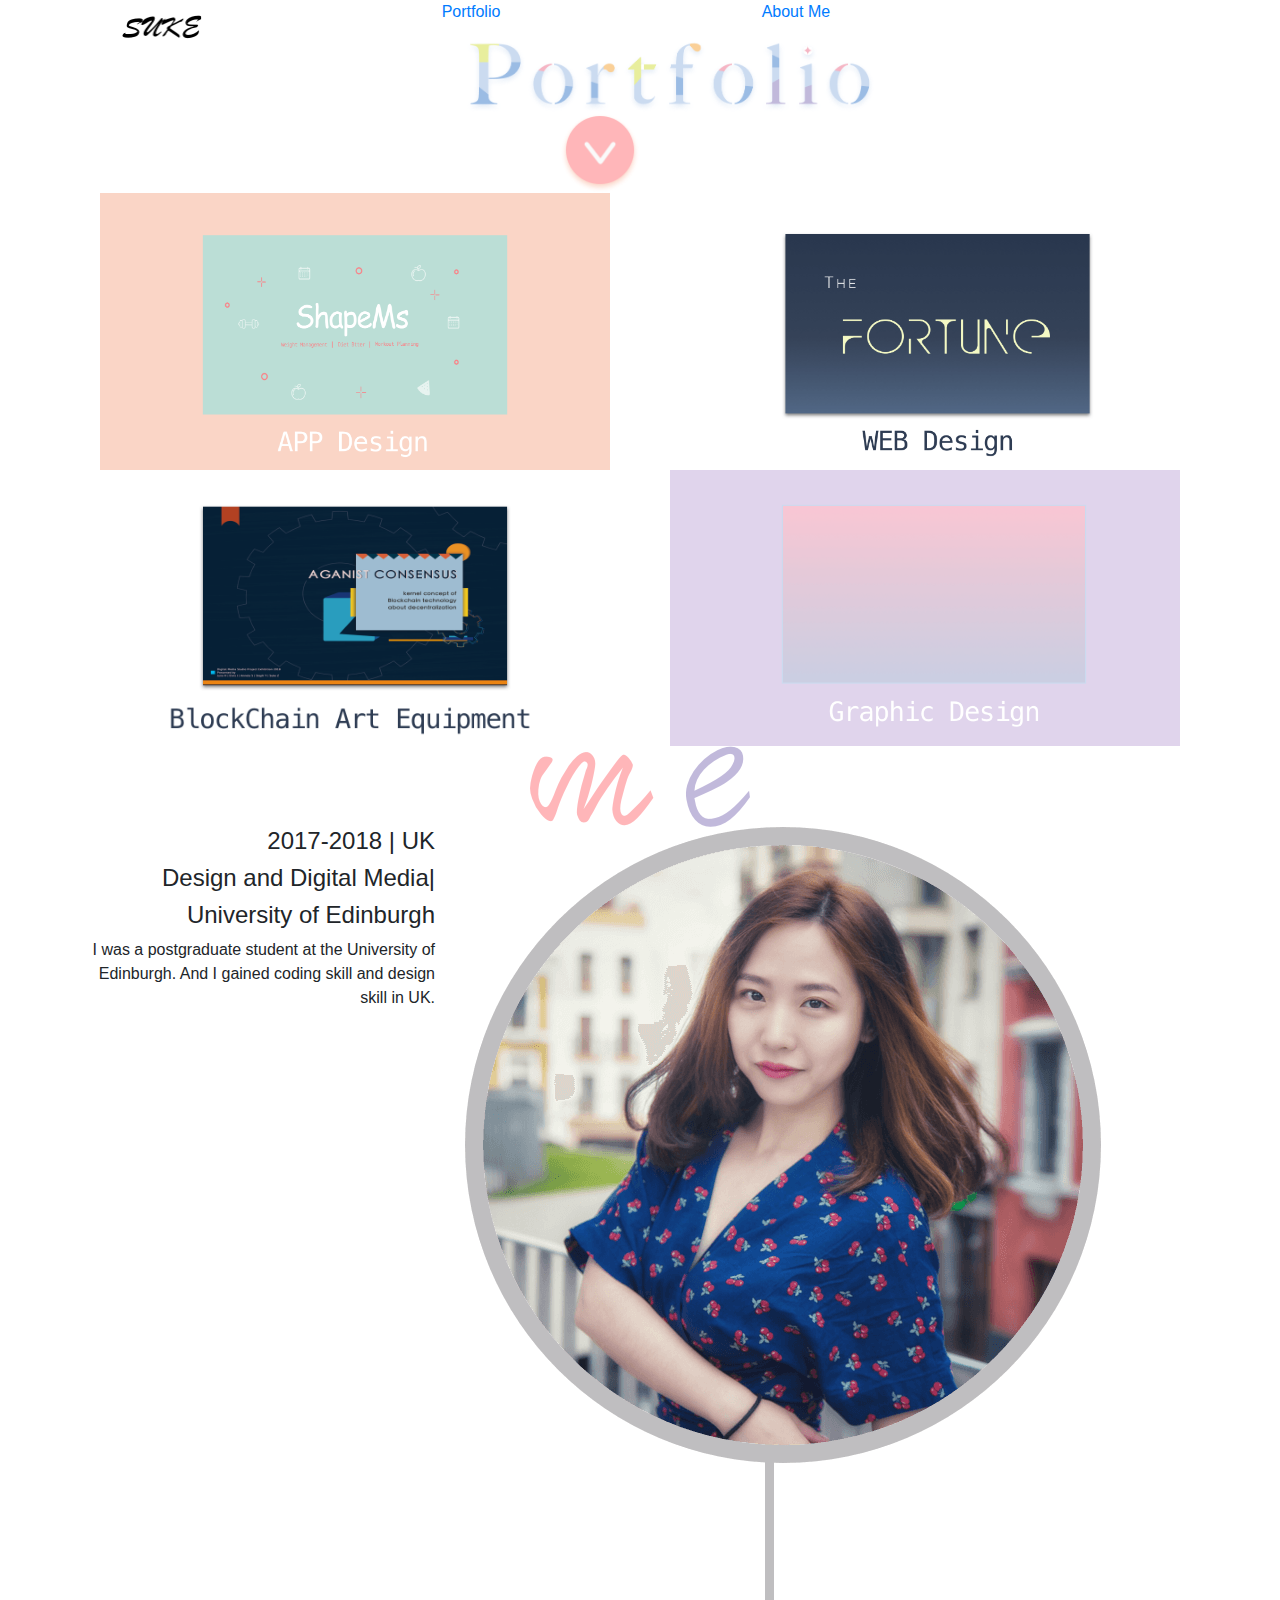
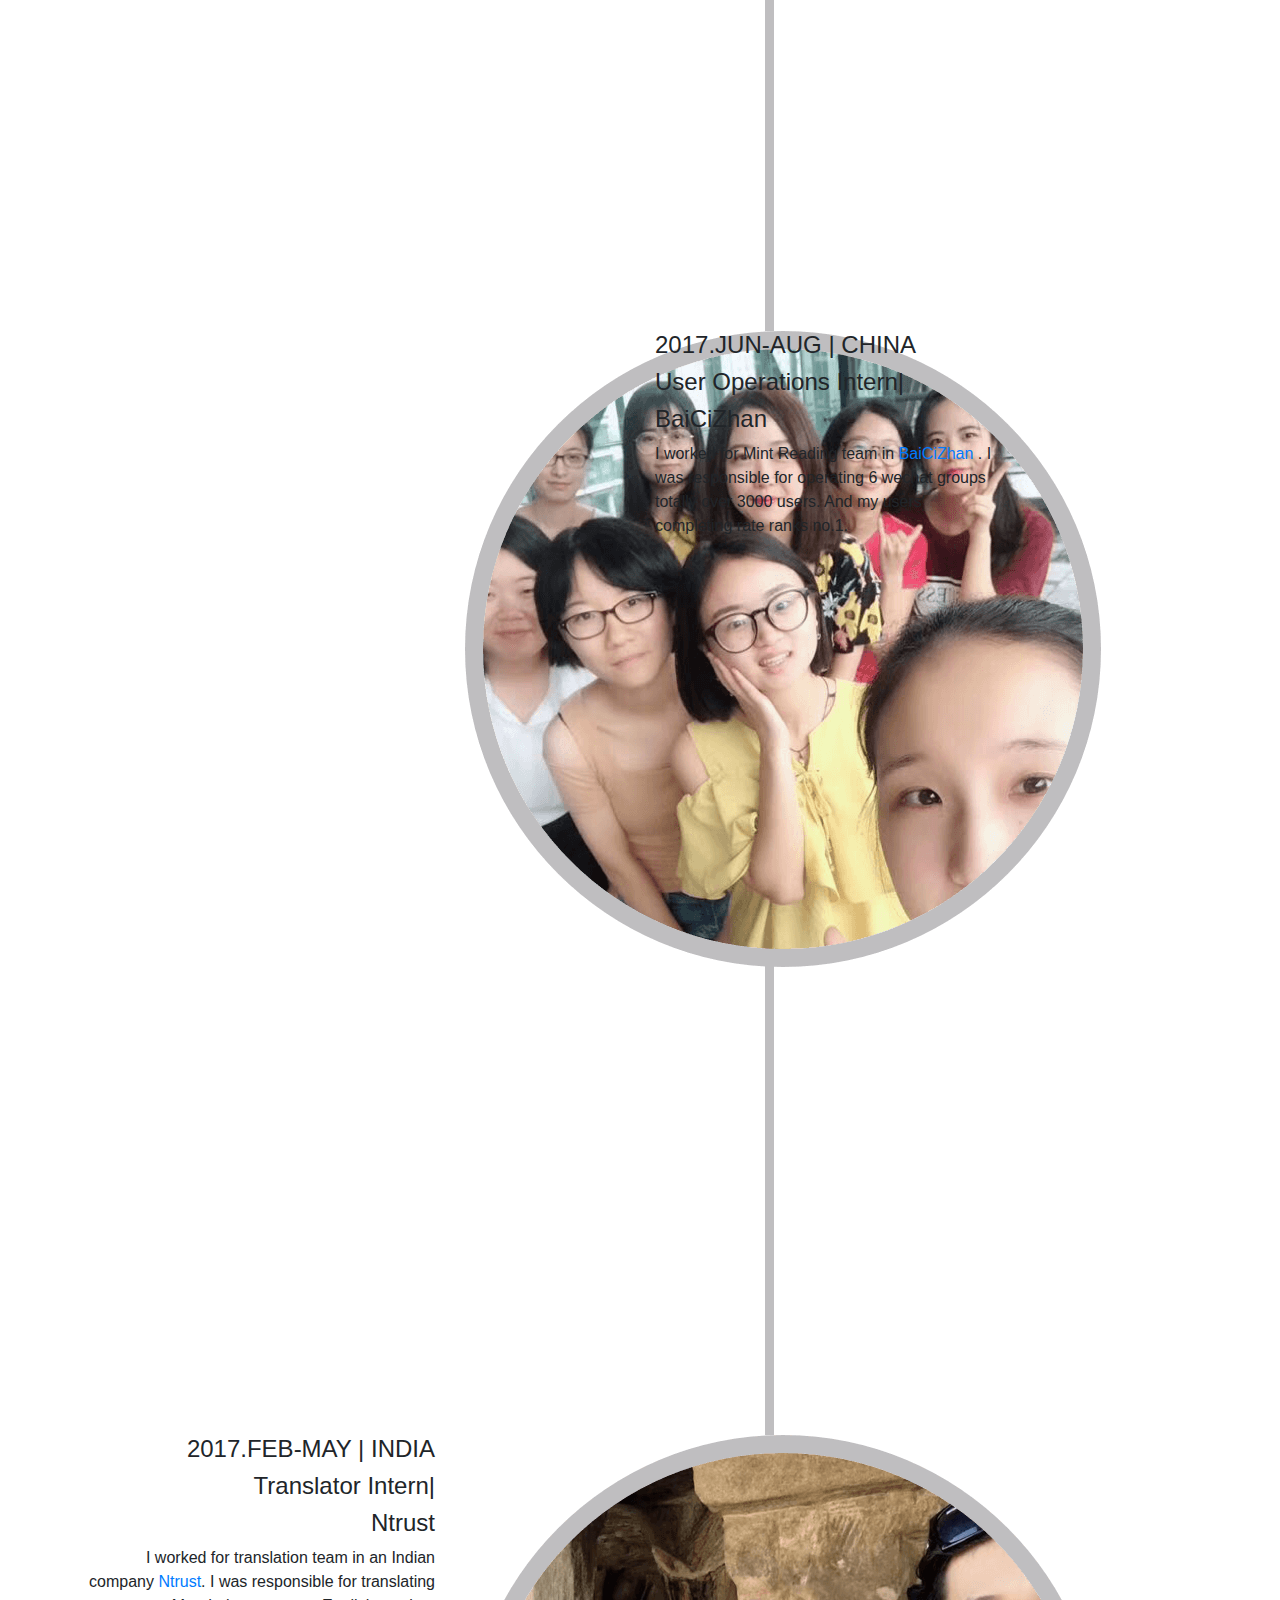
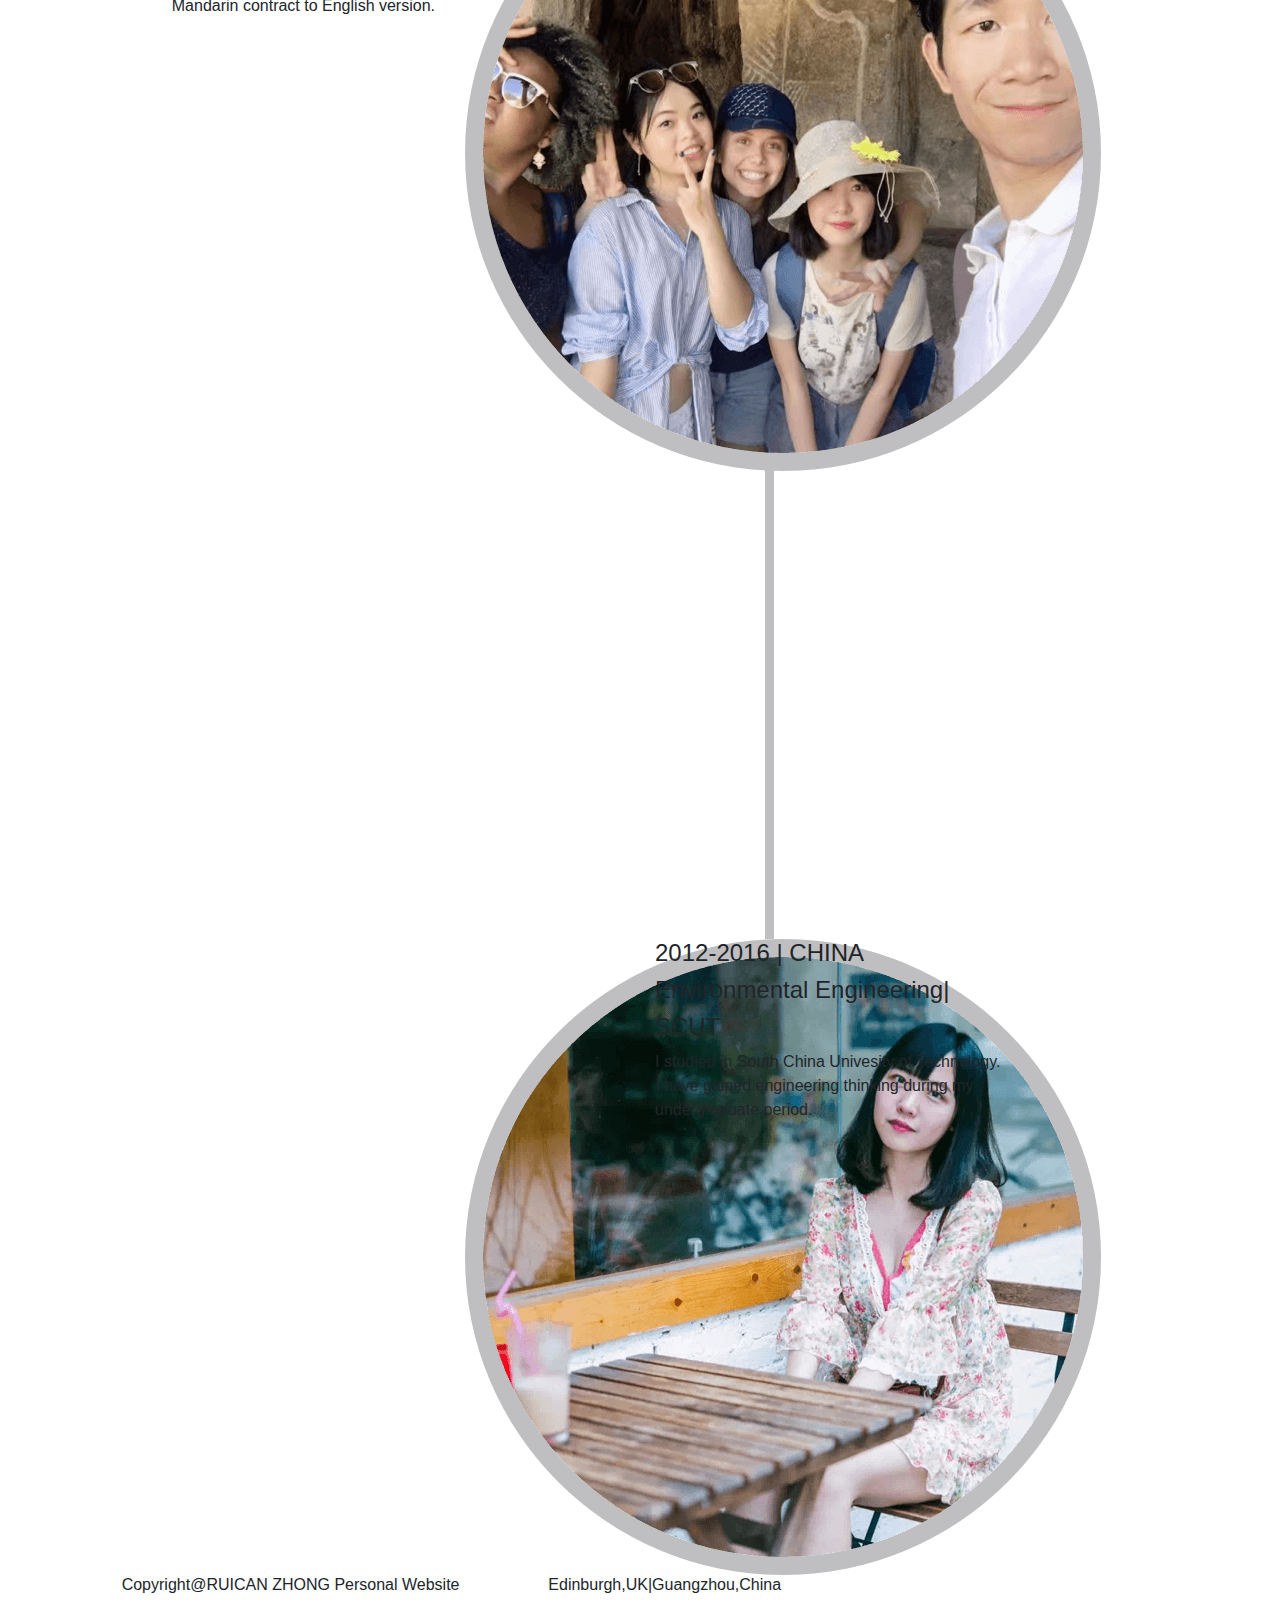
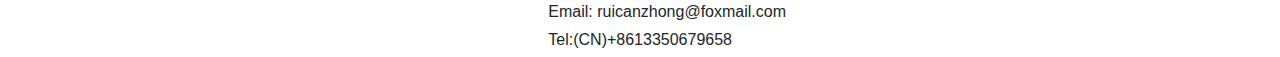
==== index.html @ 9f629b91 "first commit" ====
<!DOCTYPE html>
<html>
	<head>
		<meta charset="UTF-8">
		<title>portfolio</title>
		<meta charset="utf-8" />
		<meta name="viewport" content="width=device-width, initial-scale=1, shrink-to-fit=no">
		<!--bootstrap CSS-->
		<link rel="stylesheet" href="css/bootstrap.min.css" >
		<link rel="stylesheet" href="css/porfoliostyle.css">		
	</head>
	<body>
		<div class="container-fluid outside">
			
<!--			navigation-->
			<div class="top">
			<div class="row" id="navigation">
				<div class="col-2 offset-1" ">
					<img src="img/SUKE.png" alt="logo" width="80px" style="margin-top: 15px;"/>
					
				</div>
				<div class="col-2 offset-1">
        		   <a href="#Pitems" class="Ptext"><p>Portfolio</p></a>
        			</div> 
        			<div class="col-2 offset-1">
        		   <a href="#aboutMe" class="Ptext"><p>About Me</p></a>
        			</div>
			</div>
			</div>
<!--			content-->		  
			<div class="container inside">
				<!--portforlio-->
				<div class="row justify-content-center">
					<div class="col-4">
					<img class="portfolio" src="img/portfolio.png"/ width="410px">
					</div>
				</div>
				<!--arrow-->
				<div class="row justify-content-center">
					<div class="col-2" >
					<a href="#Pitems"><img src="img/next.png"/ width="80px" class="arrow"></a>
					</div>
				</div>
			 <!--portfolioItems-->
			 <div class="portfolioItimes" id="Pitems">
			 	<div class="row">					
					<div class="col-md-6 col-sm-12  PshapeMs">						
					<a href="shapeMs.html"><img src="img/shapeMs.png" class="col-12 imgShape" /></a>
					</div>
					
					<div class="col-md-6 col-sm-12 theFortune">
					<a href="fortune.html"><img src="img/webDesign.png" class="col-12" /></a>			
					</div>
				</div>
				
				<div class="row">
					<div class="col-md-6 col-sm-12  Pdmsp">
						<a href="blockchain.html"><img src="img/blockchain.png" class="col-12" /></a>
					</div>
					<div class="col-md-6 col-sm-12 Pgraphic">
						<a href="graphic.html"><img src="img/graphicDesign.png" class="col-12" /> </a>
					</div>
				</div>
				
				</div>
				
				<!--AboutMe-->
				<div class="aboutMe" id="aboutMe">
					<div class="row justify-content-center">
						<img src="img/me.png" class="me" />
					</div>
					
					<div class="row">
					<div class="col-4 text-right timeline-panel timeline01">
								<div class="timeline-heading">
									<h4>2017-2018 | UK</h4>
									<h4 class="subheading">Design and Digital Media|</h4>
									<h4 class="subheading">University of Edinburgh</h4>
								</div>
								<div class="timeline-body">
									<p class="text">I was a postgraduate student at the University of Edinburgh. And I gained coding skill and design skill in UK.</p>
								</div>
							</div>

							<div class=" col-2 timeline-image">
								<img src="img/me1.png"  class="img-responisve me1" />
							</div> 	
					</div>
					
					<div class="row">
							<div class=" col-2 offset-4 timeline-image">
								<img src="img/me2.png"  class="img-responisve me2" />
							</div> 	
							<div class="col-4  timeline-panel timeline02">
								<div class="timeline-heading">
									<h4>2017.JUN-AUG | CHINA</h4>
									<h4 class="subheading">User Operations Intern|</h4>
									<h4 class="subheading">BaiCiZhan</h4>
								</div>
								<div class="timeline-body">
									<p class="text">
									I worked for Mint Reading team in
									 <a href="http://www.baicizhan.com/" class="fontStyle">BaiCiZhan</a>
									 . I was responsible for operating 6 wechat groups totally over 3000 users. And my users' completing rate ranks no.1.</p>
								</div>
							</div>
					</div>
					
								<div class="row">
					<div class="col-4 text-right timeline-panel timeline01">
								<div class="timeline-heading">
									<h4>2017.FEB-MAY | INDIA</h4>
									<h4 class="subheading">Translator Intern|</h4>
									<h4 class="subheading">Ntrust</h4>
								</div>
								<div class="timeline-body">
									<p class="text">I worked for translation team in an Indian company <a class="fontStyle" href="https://ntrustinfotech.com/">Ntrust</a>.
										 I was responsible for translating Mandarin contract to English version.</p>
								</div>
							</div>

							<div class=" col-2 timeline-image">
								<img src="img/me3.png"  class="img-responisve me1" />
							</div> 	
					</div>
					
					<div class="row">
							<div class=" col-2 offset-4 timeline-image">
								<img src="img/me4.png"  class="img-responisve me4" />
							</div> 	
							<div class="col-4  timeline-panel timeline02">
								<div class="timeline-heading">
									<h4>2012-2016 | CHINA</h4>
									<h4 class="subheading">Environmental Engineering|</h4>
									<h4 class="subheading">SCUT</h4>
								</div>
								<div class="timeline-body">
									<p class="text">I studied in South China Univesity of Technology. I have gained engineering thinking during my undergraduate period.</p>
								</div>
							</div>
					</div>
					
						
					
					
				</div>
				<!--AboutMe-->
				
			</div>
			
			
			<!--end-->
			<div class="row end">
				<div class="col-4 offset-1">
					<h6>Copyright@RUICAN ZHONG Personal Website</h6>
				</div>
				<div class="col-4">
					<h6>Edinburgh,UK|Guangzhou,China</h6>
					<h6>Email: ruicanzhong@foxmail.com</h6>
					<h6>Tel:(CN)+8613350679658</h6>
				</div>
			</div>
		</div>
	</body>
</html>
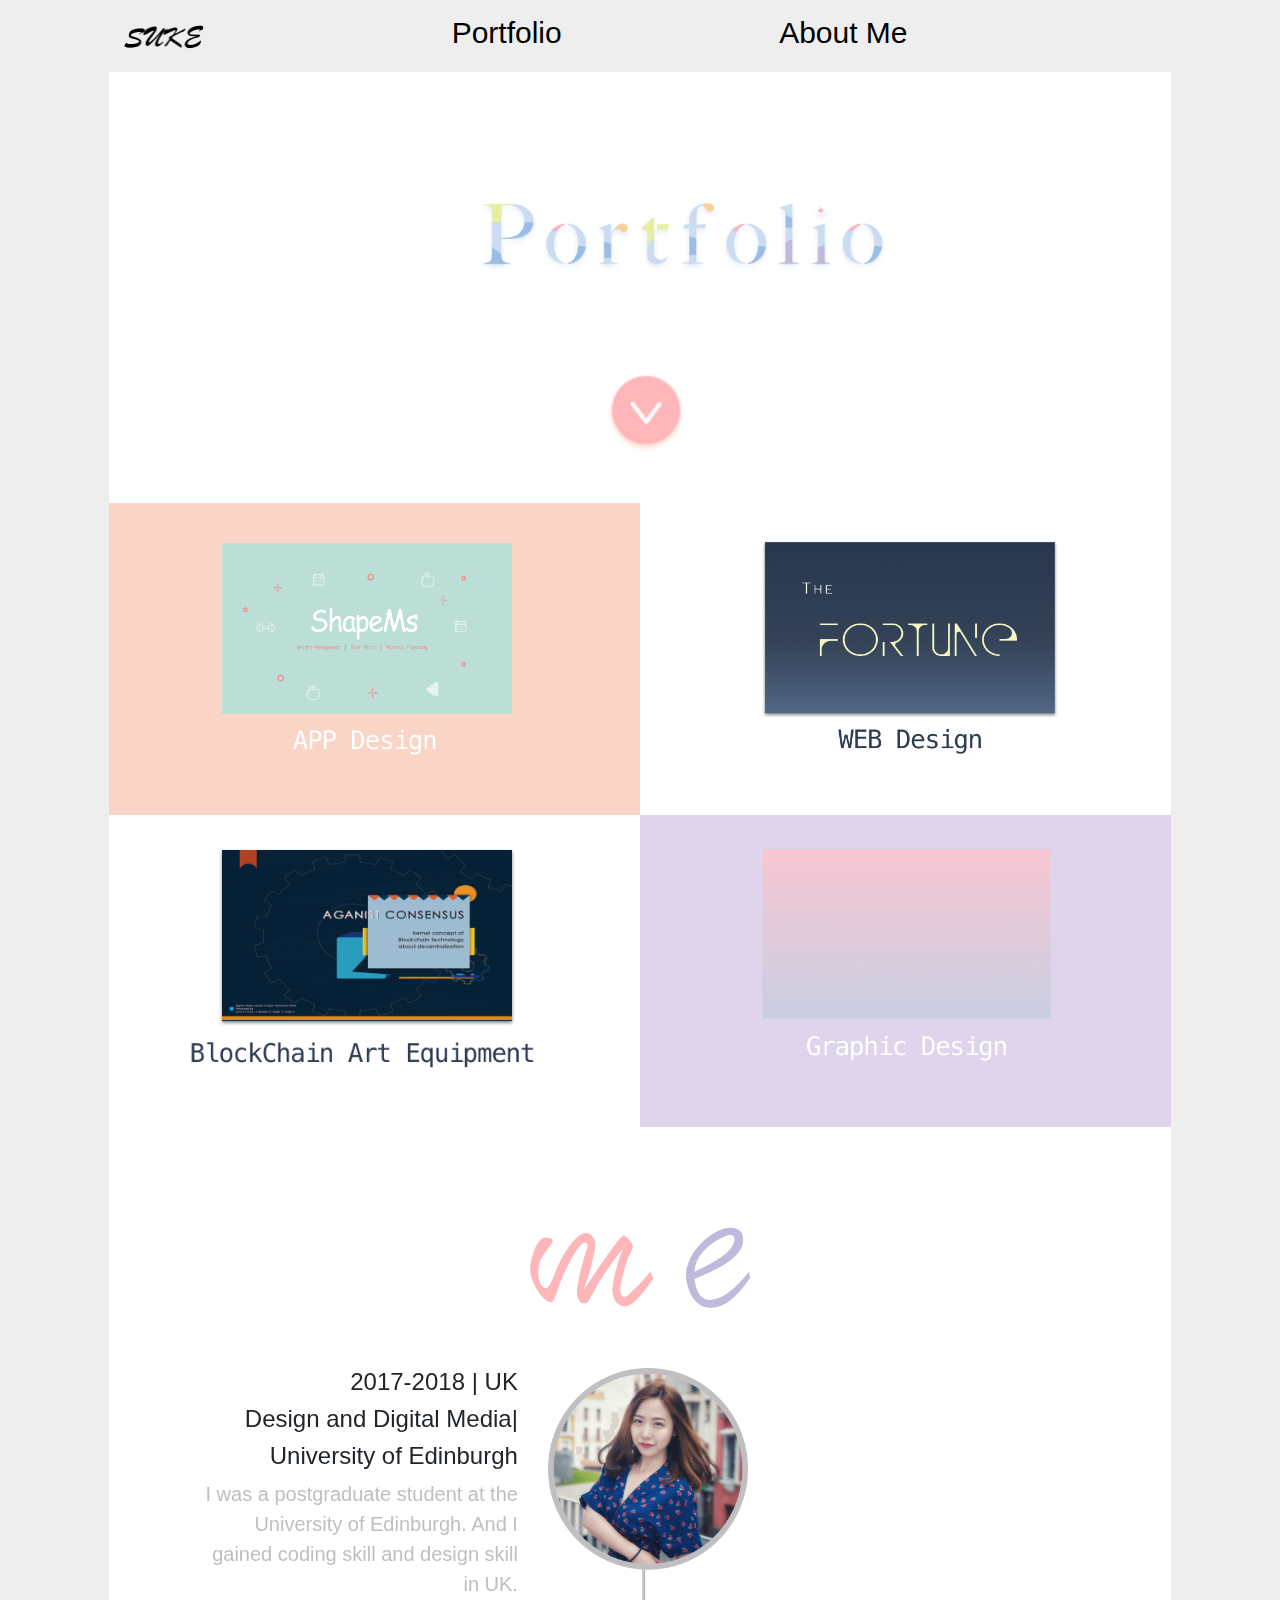
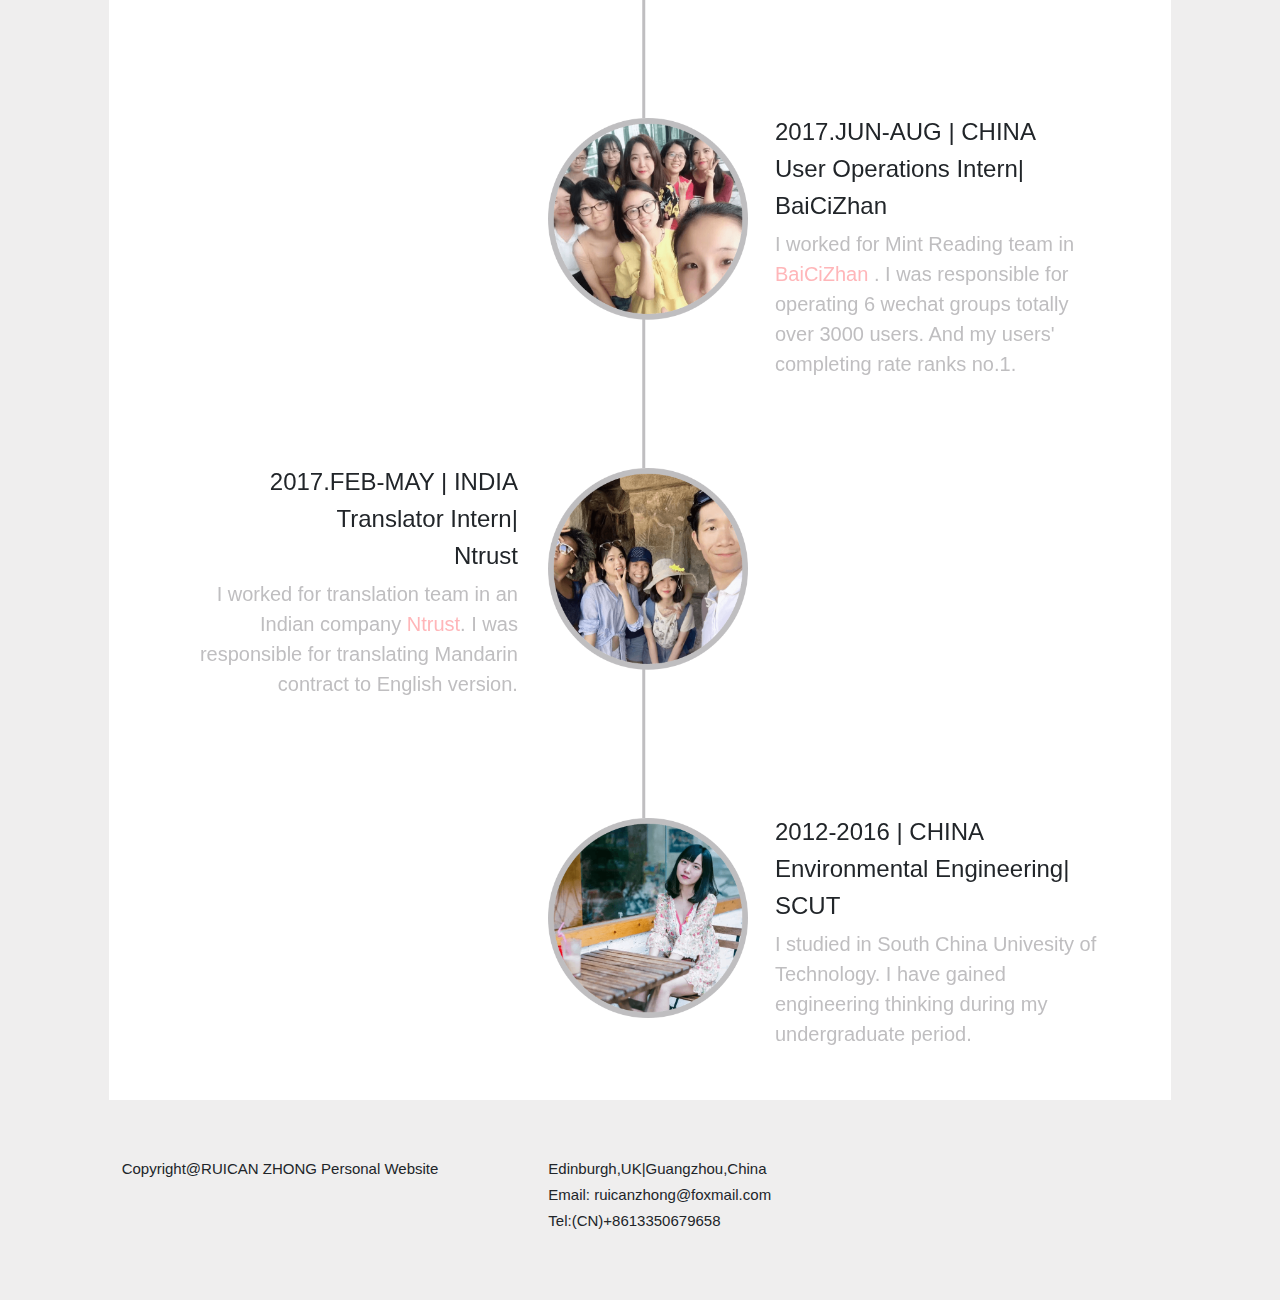
==== commit 3576d09f: "Update index.html" ====
--- a/index.html
+++ b/index.html
@@ -6,8 +6,8 @@
 		<meta charset="utf-8" />
 		<meta name="viewport" content="width=device-width, initial-scale=1, shrink-to-fit=no">
 		<!--bootstrap CSS-->
-		<link rel="stylesheet" href="css/bootstrap.min.css" >
-		<link rel="stylesheet" href="css/porfoliostyle.css">		
+		<link rel="stylesheet" href="https://sukezhong.github.io/css/bootstrap.min.css" >
+		<link rel="stylesheet" href="https://sukezhong.github.io/css/porfolioStyle.css">		
 	</head>
 	<body>
 		<div class="container-fluid outside">
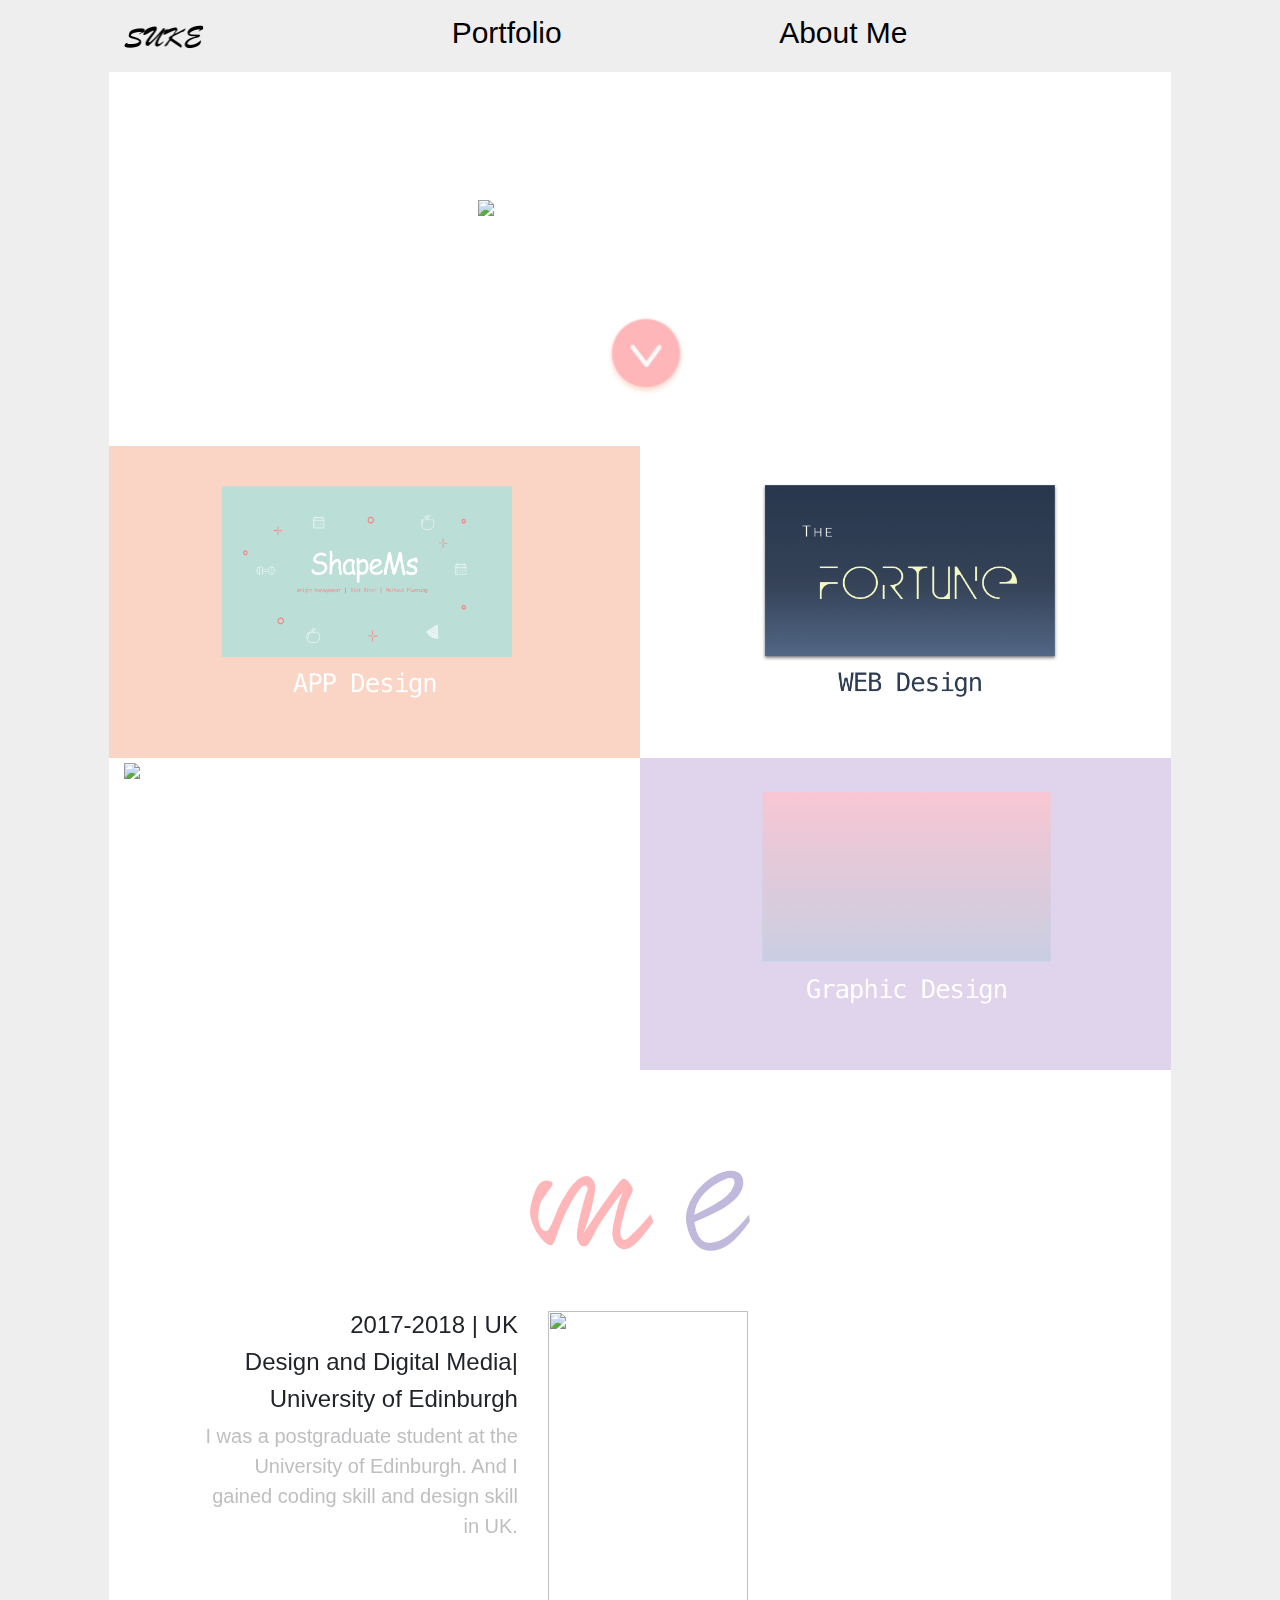
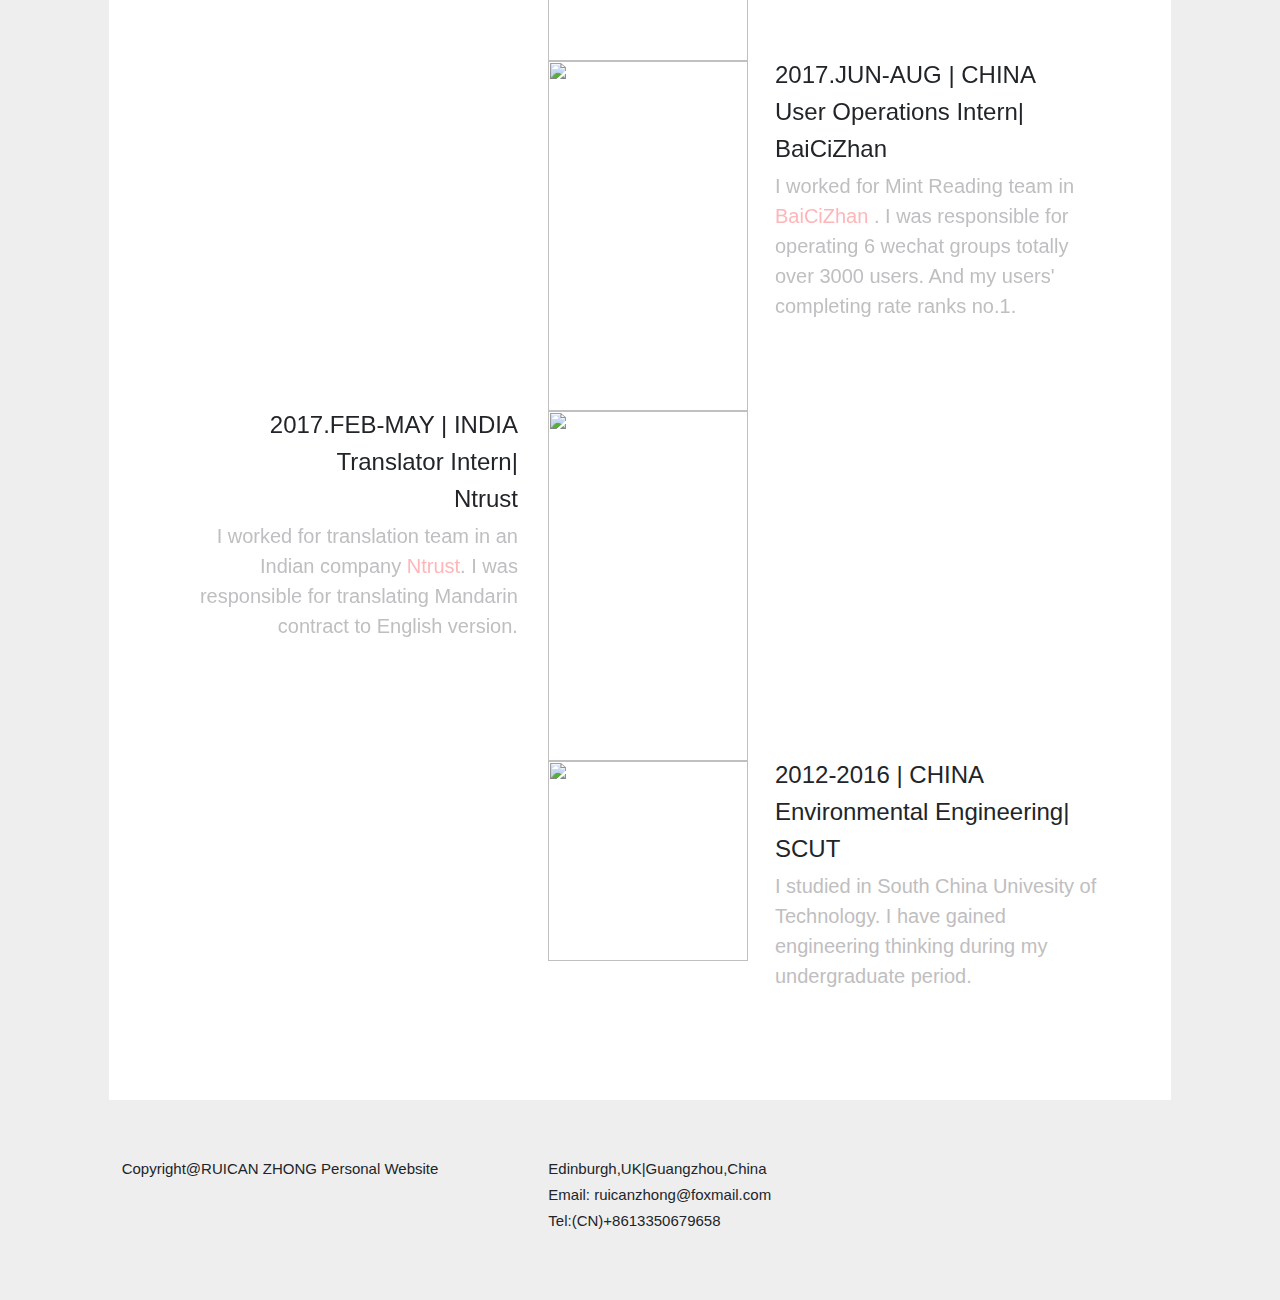
==== commit b02bcc85: "使用webp" ====
--- a/index.html
+++ b/index.html
@@ -32,7 +32,7 @@
 				<!--portforlio-->
 				<div class="row justify-content-center">
 					<div class="col-4">
-					<img class="portfolio" src="img/portfolio.png"/ width="410px">
+					<img class="portfolio" src="https://p.upyun.com/demo/tmp/4C7L2WV5.webp"/ width="410px">
 					</div>
 				</div>
 				<!--arrow-->
@@ -55,7 +55,7 @@
 				
 				<div class="row">
 					<div class="col-md-6 col-sm-12  Pdmsp">
-						<a href="blockchain.html"><img src="img/blockchain.png" class="col-12" /></a>
+						<a href="blockchain.html"><img src="https://p.upyun.com/demo/tmp/WQ3N16oz.webp" class="col-12" /></a>
 					</div>
 					<div class="col-md-6 col-sm-12 Pgraphic">
 						<a href="graphic.html"><img src="img/graphicDesign.png" class="col-12" /> </a>
@@ -83,13 +83,13 @@
 							</div>
 
 							<div class=" col-2 timeline-image">
-								<img src="img/me1.png"  class="img-responisve me1" />
+								<img src="https://p.upyun.com/demo/tmp/V1C9HnS2.webp"  class="img-responisve me1" />
 							</div> 	
 					</div>
 					
 					<div class="row">
 							<div class=" col-2 offset-4 timeline-image">
-								<img src="img/me2.png"  class="img-responisve me2" />
+								<img src="https://p.upyun.com/demo/tmp/pudrcQ1f.webp"  class="img-responisve me2" />
 							</div> 	
 							<div class="col-4  timeline-panel timeline02">
 								<div class="timeline-heading">
@@ -120,13 +120,13 @@
 							</div>
 
 							<div class=" col-2 timeline-image">
-								<img src="img/me3.png"  class="img-responisve me1" />
+								<img src="https://p.upyun.com/demo/tmp/TUpVaXLn.webp"  class="img-responisve me1" />
 							</div> 	
 					</div>
 					
 					<div class="row">
 							<div class=" col-2 offset-4 timeline-image">
-								<img src="img/me4.png"  class="img-responisve me4" />
+								<img src="https://p.upyun.com/demo/tmp/iV4TsxLM.webp"  class="img-responisve me4" />
 							</div> 	
 							<div class="col-4  timeline-panel timeline02">
 								<div class="timeline-heading">
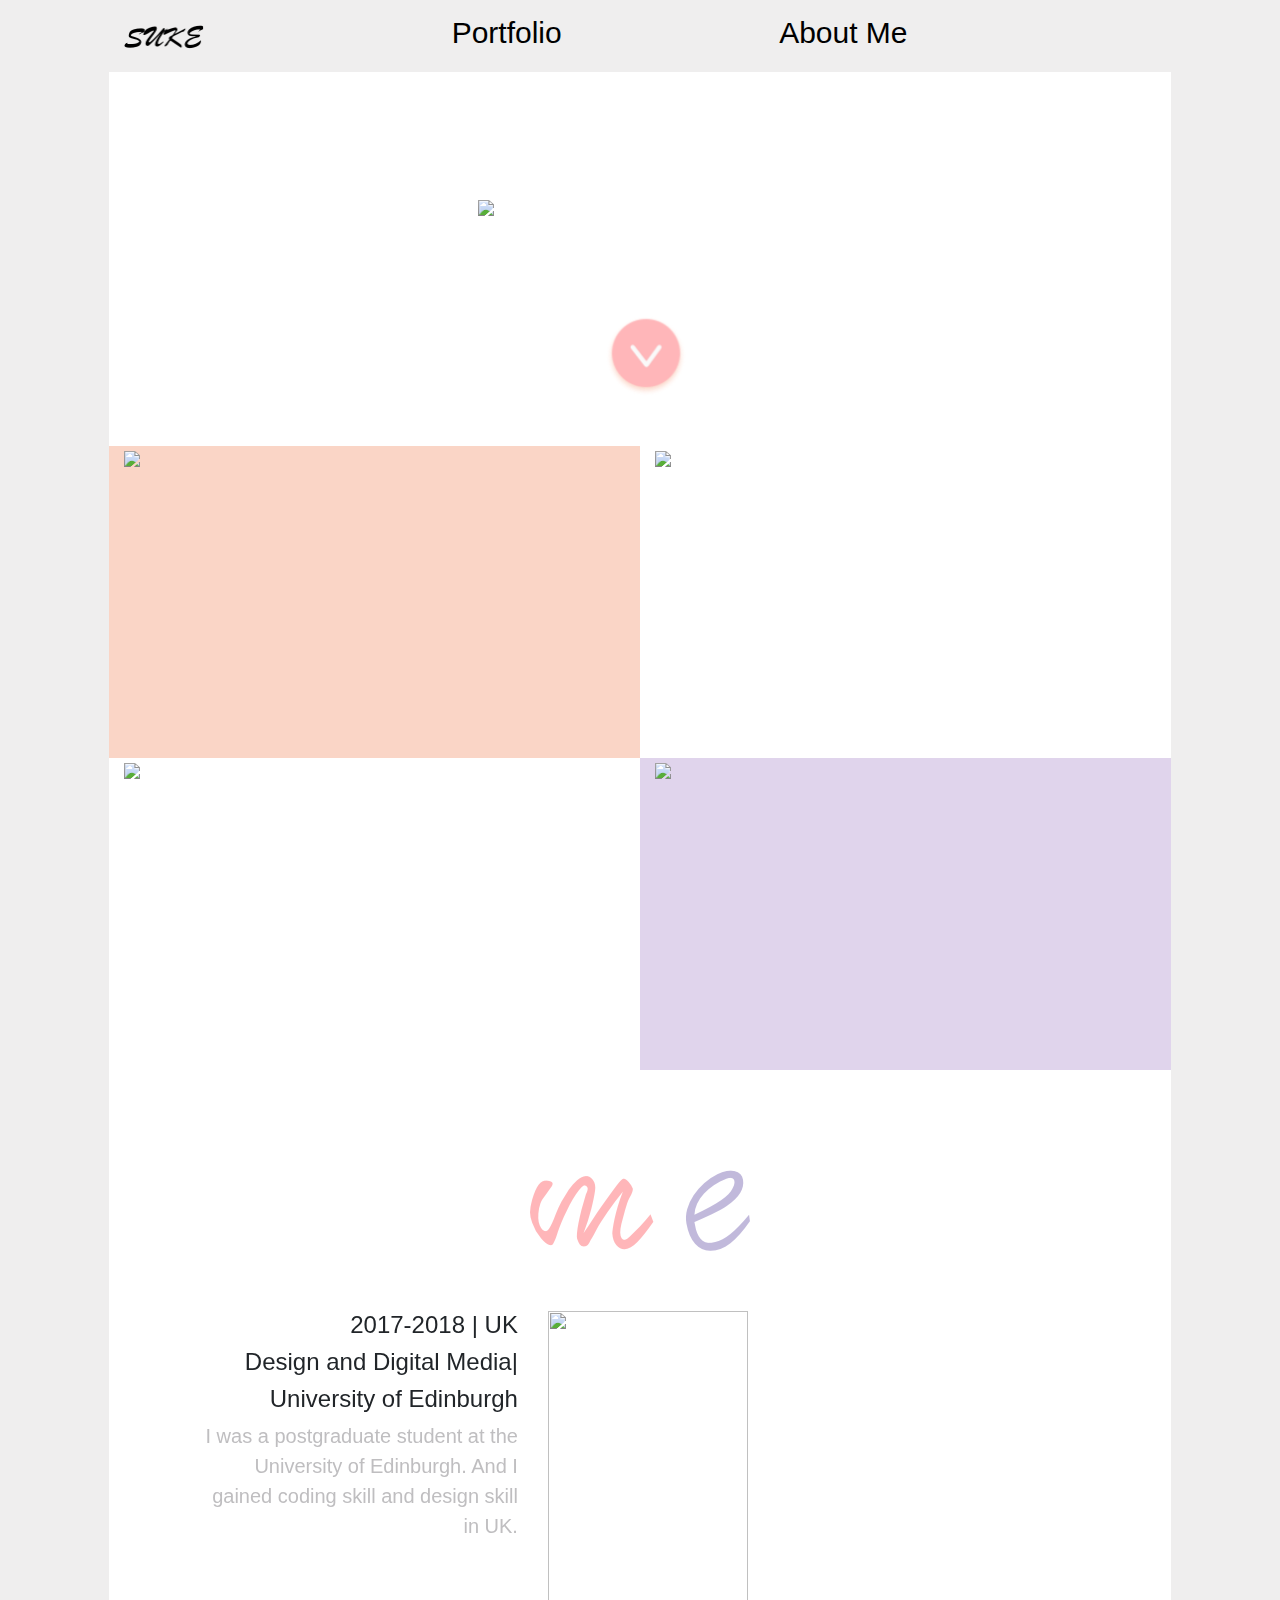
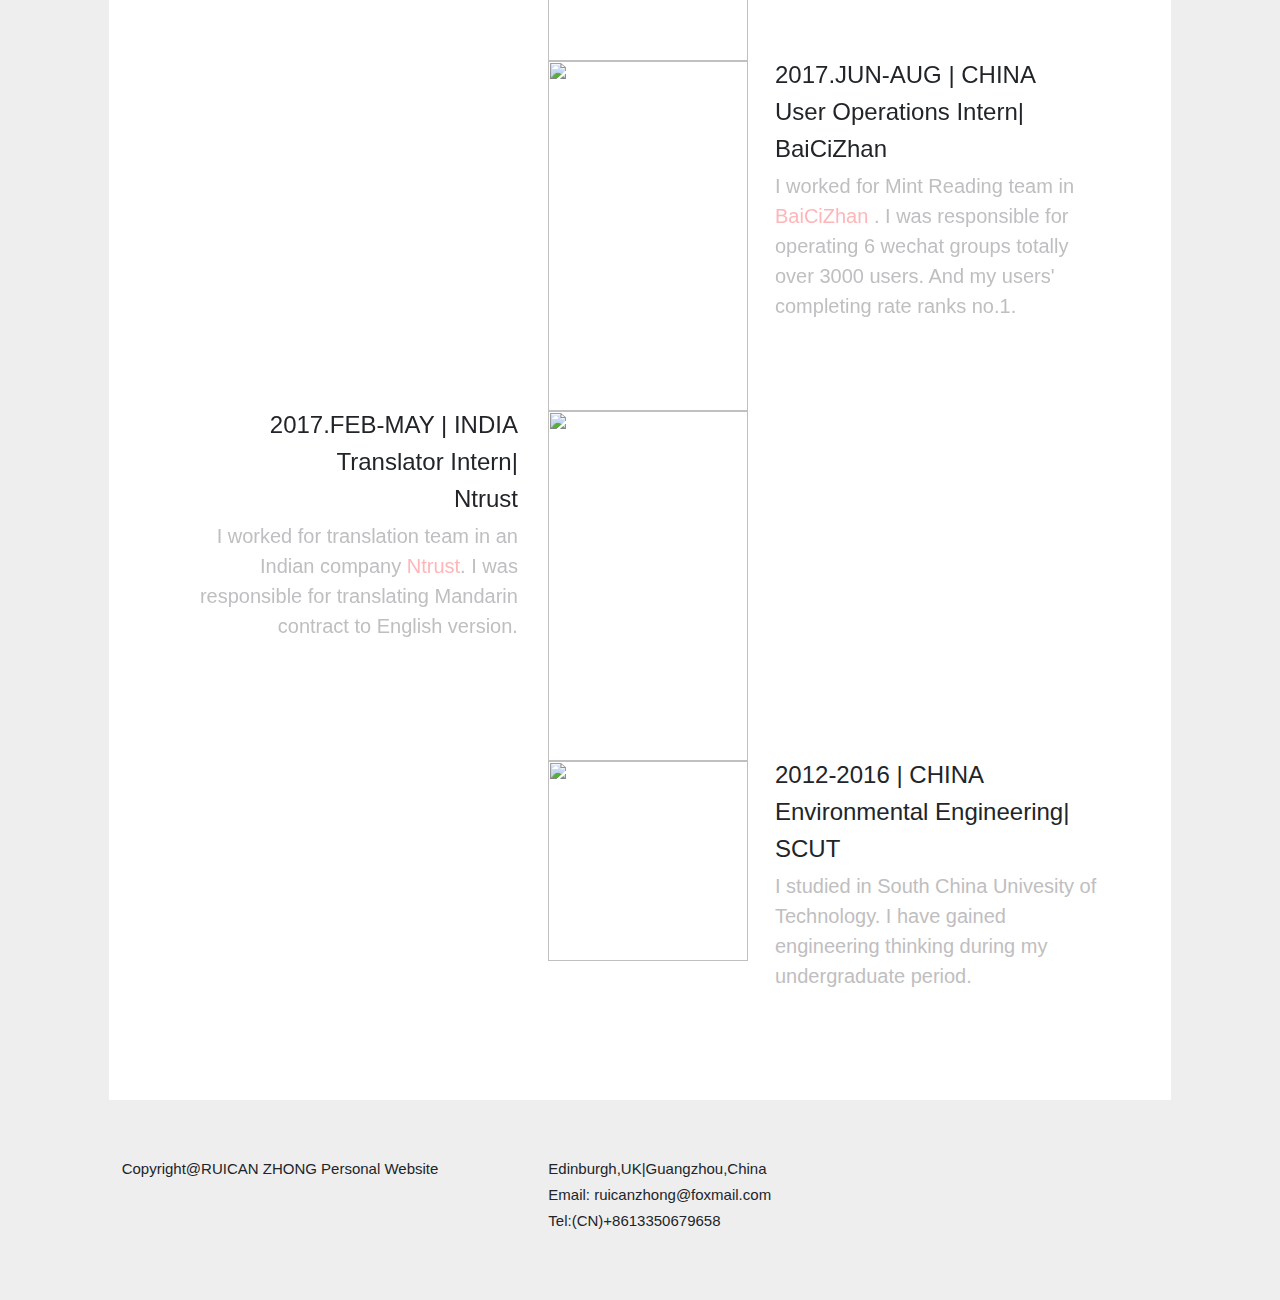
==== commit fe4627d4: "update url" ====
--- a/index.html
+++ b/index.html
@@ -12,7 +12,7 @@
 	<body>
 		<div class="container-fluid outside">
 			
-<!--			navigation-->
+            <!--navigation-->
 			<div class="top">
 			<div class="row" id="navigation">
 				<div class="col-2 offset-1" ">
@@ -27,12 +27,12 @@
         			</div>
 			</div>
 			</div>
-<!--			content-->		  
+            <!--content-->		  
 			<div class="container inside">
 				<!--portforlio-->
 				<div class="row justify-content-center">
 					<div class="col-4">
-					<img class="portfolio" src="https://p.upyun.com/demo/tmp/4C7L2WV5.webp"/ width="410px">
+					<img class="portfolio" src="https://p.upyun.com/demo/tmp/Uddv6ZPE.png"/ width="410px">
 					</div>
 				</div>
 				<!--arrow-->
@@ -45,20 +45,20 @@
 			 <div class="portfolioItimes" id="Pitems">
 			 	<div class="row">					
 					<div class="col-md-6 col-sm-12  PshapeMs">						
-					<a href="shapeMs.html"><img src="img/shapeMs.png" class="col-12 imgShape" /></a>
+					<a href="shapeMs.html"><img src="https://p.upyun.com/demo/tmp/9a3vPkaY.png" class="col-12 imgShape" /></a>
 					</div>
 					
 					<div class="col-md-6 col-sm-12 theFortune">
-					<a href="fortune.html"><img src="img/webDesign.png" class="col-12" /></a>			
+					<a href="fortune.html"><img src="https://p.upyun.com/demo/tmp/icTne2WJ.png" class="col-12" /></a>			
 					</div>
 				</div>
 				
 				<div class="row">
 					<div class="col-md-6 col-sm-12  Pdmsp">
-						<a href="blockchain.html"><img src="https://p.upyun.com/demo/tmp/WQ3N16oz.webp" class="col-12" /></a>
+						<a href="blockchain.html"><img src="https://p.upyun.com/demo/tmp/xAm4iyDg.jpg" class="col-12" /></a>
 					</div>
 					<div class="col-md-6 col-sm-12 Pgraphic">
-						<a href="graphic.html"><img src="img/graphicDesign.png" class="col-12" /> </a>
+						<a href="graphic.html"><img src="https://p.upyun.com/demo/tmp/1wuZFwGY.png" class="col-12" /> </a>
 					</div>
 				</div>
 				
@@ -83,13 +83,13 @@
 							</div>
 
 							<div class=" col-2 timeline-image">
-								<img src="https://p.upyun.com/demo/tmp/V1C9HnS2.webp"  class="img-responisve me1" />
+								<img src="https://p.upyun.com/demo/tmp/XYOtt9mO.jpg"  class="img-responisve me1" />
 							</div> 	
 					</div>
 					
 					<div class="row">
 							<div class=" col-2 offset-4 timeline-image">
-								<img src="https://p.upyun.com/demo/tmp/pudrcQ1f.webp"  class="img-responisve me2" />
+								<img src="https://p.upyun.com/demo/tmp/bqKkHAsL.jpg"  class="img-responisve me2" />
 							</div> 	
 							<div class="col-4  timeline-panel timeline02">
 								<div class="timeline-heading">
@@ -120,13 +120,13 @@
 							</div>
 
 							<div class=" col-2 timeline-image">
-								<img src="https://p.upyun.com/demo/tmp/TUpVaXLn.webp"  class="img-responisve me1" />
+								<img src="https://p.upyun.com/demo/tmp/Hqy7Ej8H.jpg"  class="img-responisve me1" />
 							</div> 	
 					</div>
 					
 					<div class="row">
 							<div class=" col-2 offset-4 timeline-image">
-								<img src="https://p.upyun.com/demo/tmp/iV4TsxLM.webp"  class="img-responisve me4" />
+								<img src="https://p.upyun.com/demo/tmp/8N3cmUnk.jpg"  class="img-responisve me4" />
 							</div> 	
 							<div class="col-4  timeline-panel timeline02">
 								<div class="timeline-heading">
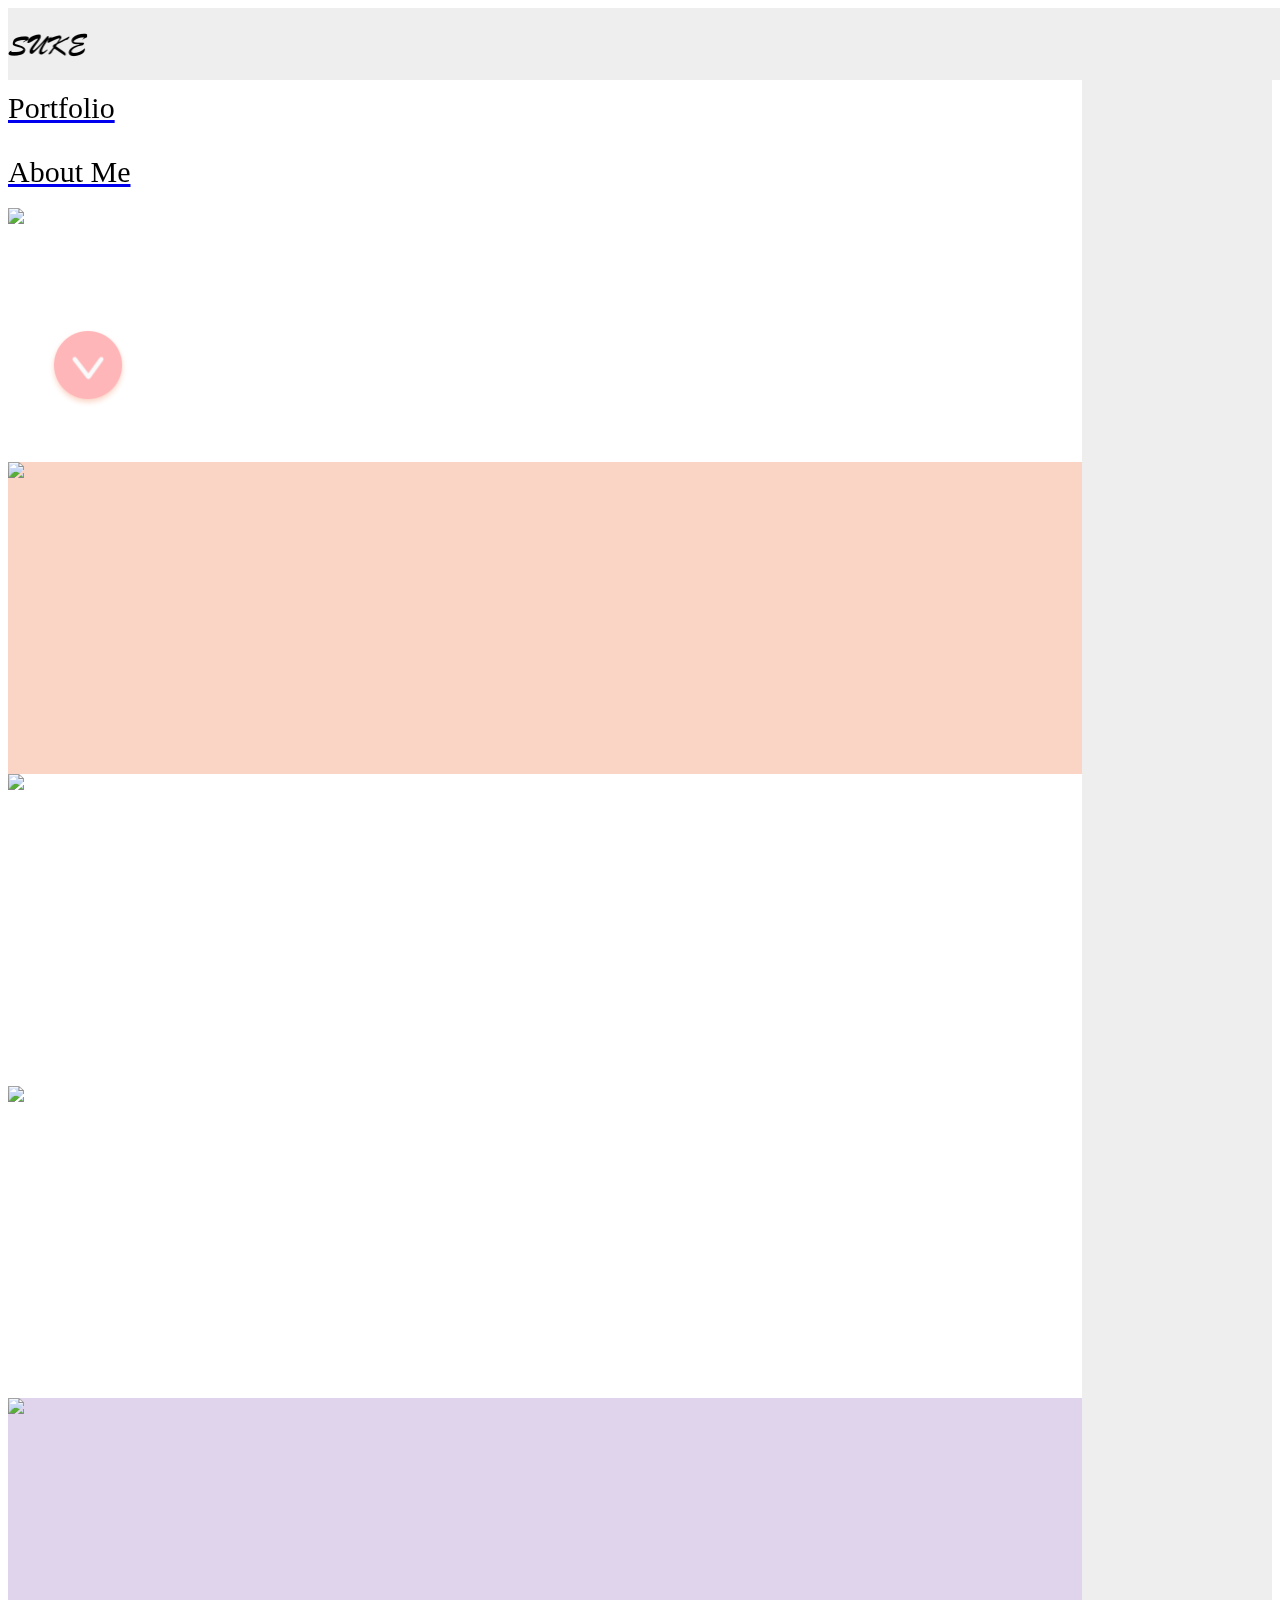
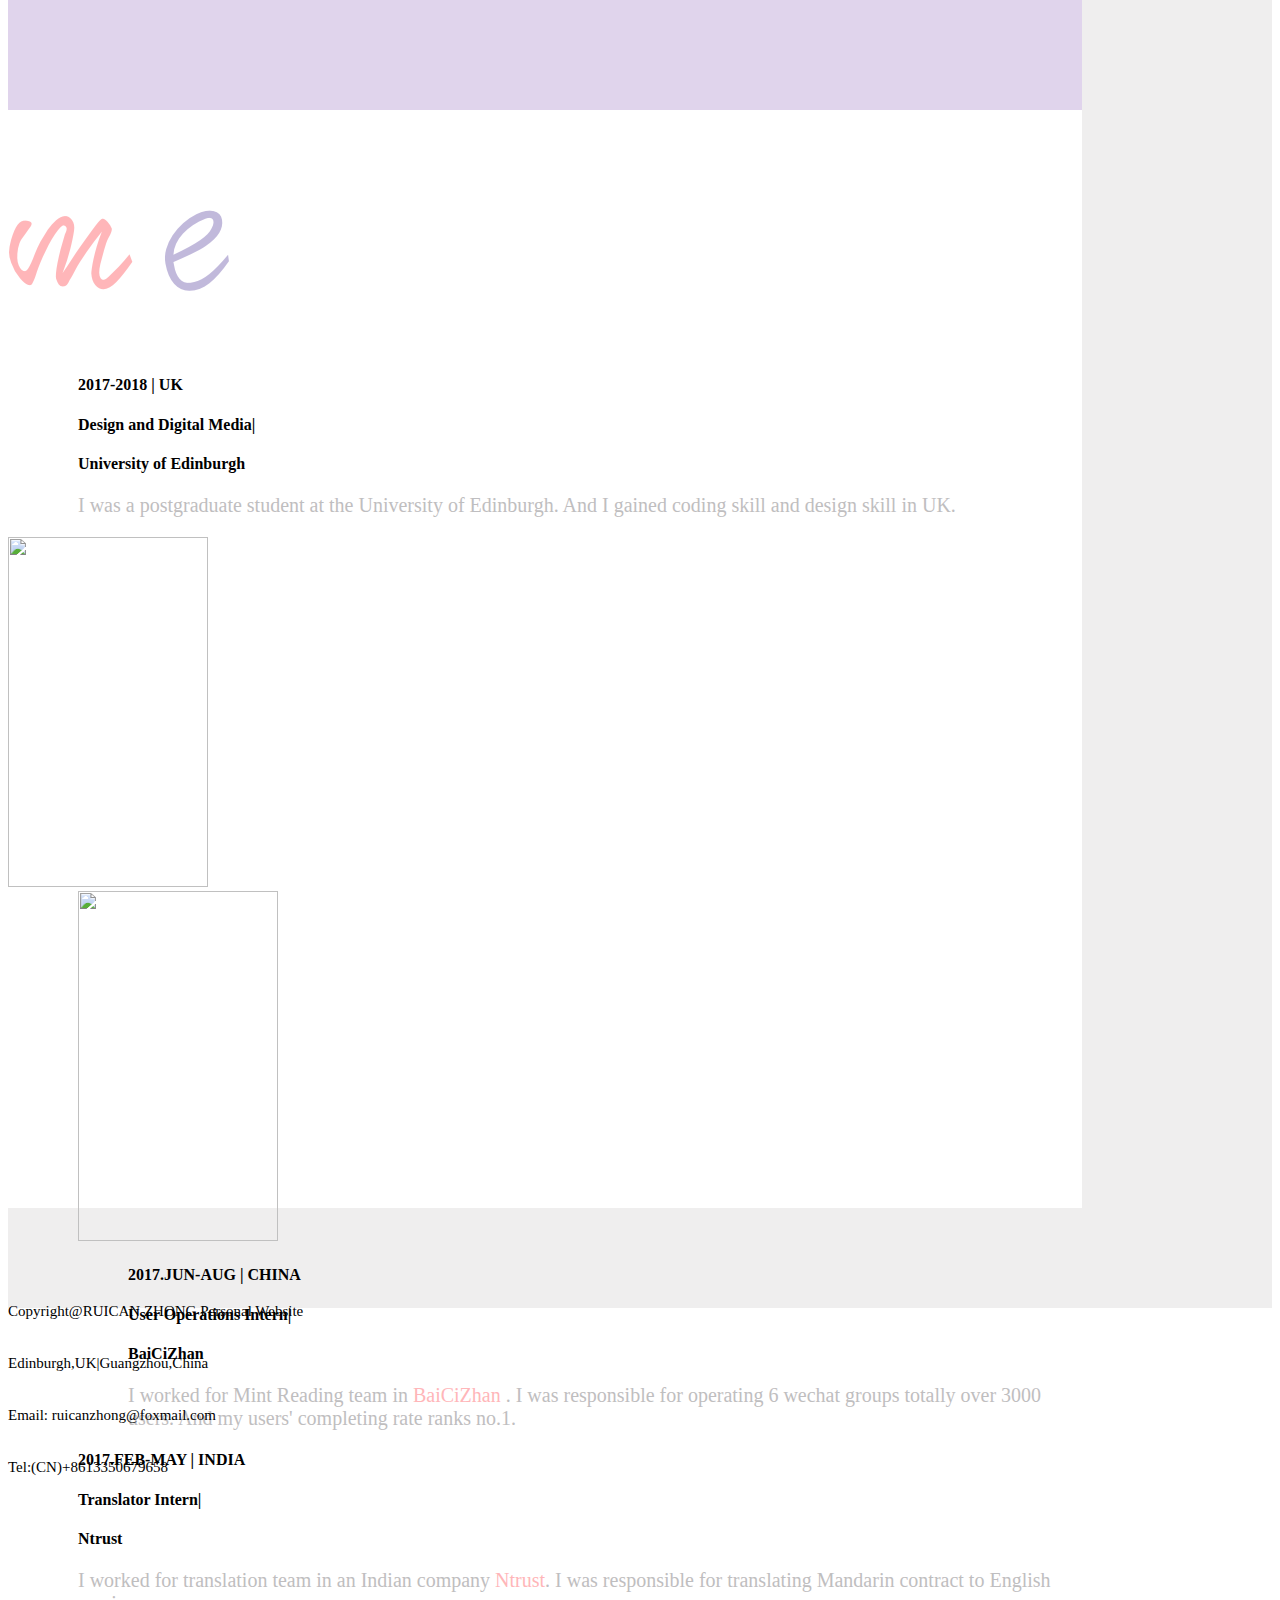
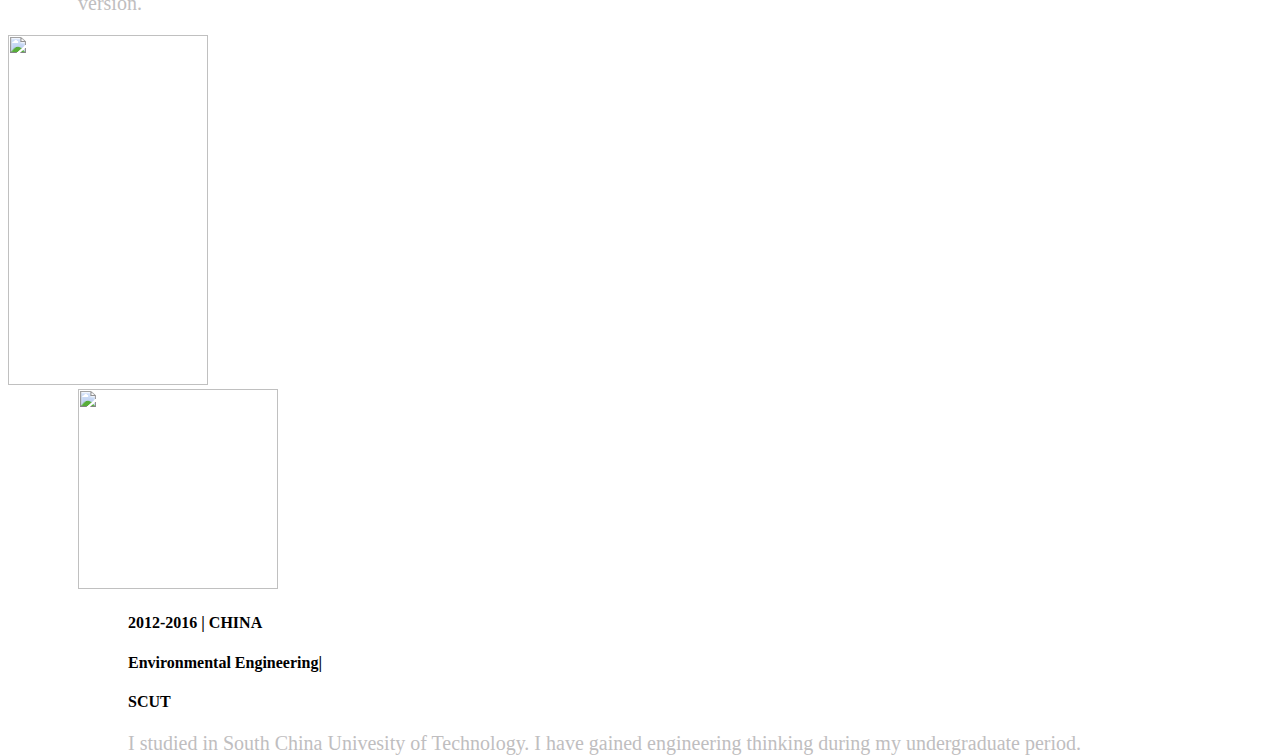
==== commit ba53abf4: "use bootstrap cdn" ====
--- a/index.html
+++ b/index.html
@@ -5,8 +5,9 @@
 		<title>portfolio</title>
 		<meta charset="utf-8" />
 		<meta name="viewport" content="width=device-width, initial-scale=1, shrink-to-fit=no">
-		<!--bootstrap CSS-->
-		<link rel="stylesheet" href="https://sukezhong.github.io/css/bootstrap.min.css" >
+        <!--bootstrap CSS-->
+        <link href="https://lib.baomitu.com/twitter-bootstrap/4.1.3/css/bootstrap.min.css" rel="stylesheet">
+		<!-- <link rel="stylesheet" href="https://sukezhong.github.io/css/bootstrap.min.css" > -->
 		<link rel="stylesheet" href="https://sukezhong.github.io/css/porfolioStyle.css">		
 	</head>
 	<body>
